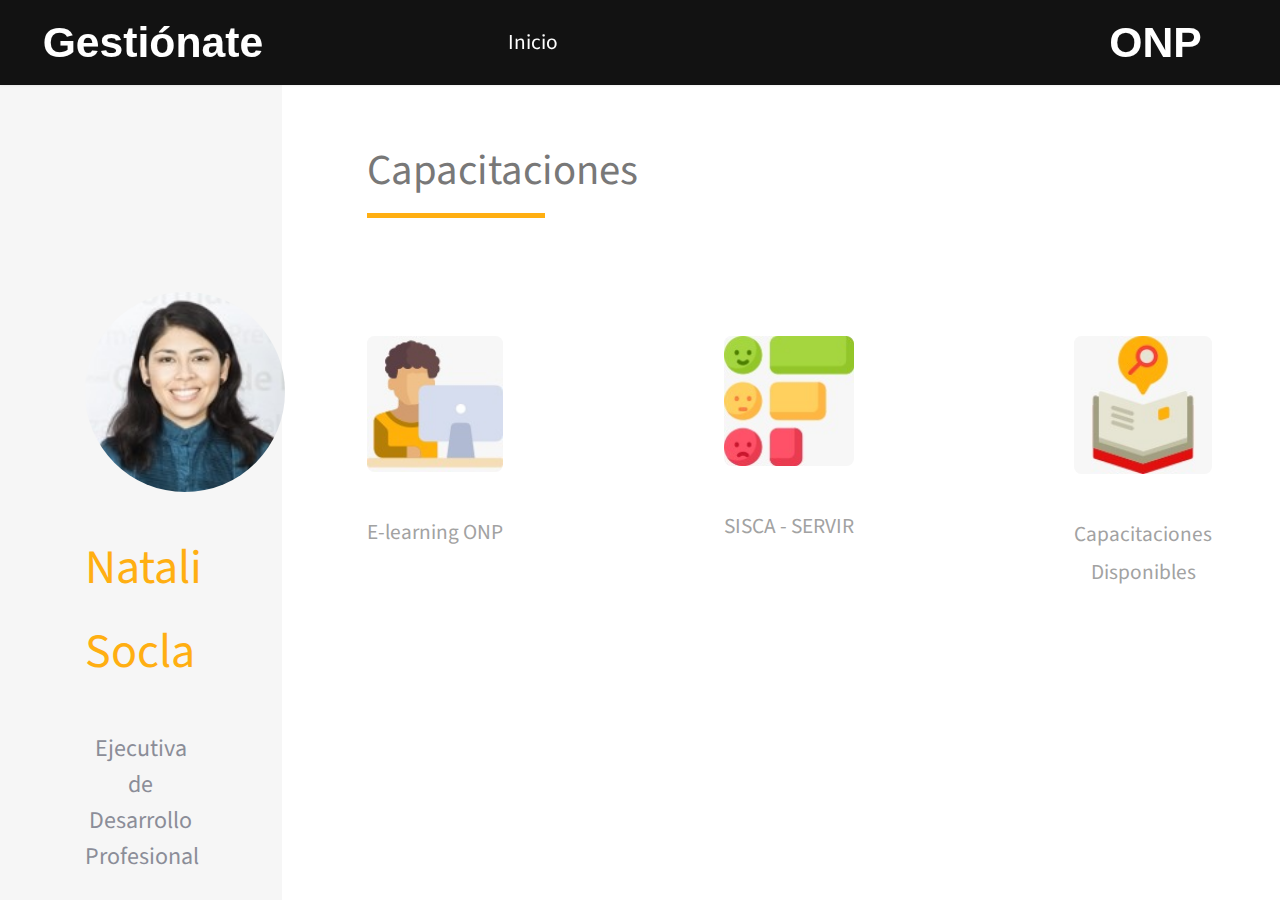
==== solicitud.html @ eaedd87f "primer sprint" ====
<!DOCTYPE HTML>
<!--
	Strata by HTML5 UP
	html5up.net | @ajlkn
	Free for personal and commercial use under the CCA 3.0 license (html5up.net/license)
-->
<html>
	<head>
		<title>MI HOME ONP</title>
		<meta charset="utf-8" />
		<meta name="viewport" content="width=device-width, initial-scale=1, user-scalable=no" />
		<link rel="stylesheet" href="assets/css/main.css" />
	</head>
	<body class="is-preload">
		<!-- Header -->
		<header id="principal">
				<h1>Gestiónate</h1>
				<nav style="left: 20em;">
					<ul>
						<ul class="actions">
							<li><a href="index.html" class="inicio">Inicio</a></li>
						</ul>
					</ul>
				</nav>
				<nav style="right: 10em; font-family: 'Lucida Sans', 'Lucida Sans Regular', 'Lucida Grande', 'Lucida Sans Unicode', Geneva, Verdana, sans-serif">
					<h1>ONP</h1>
				</nav>
		</header>
		<header id="header">
			<div class="inner">
				<h1>&nbsp;</h1>
				&nbsp;&nbsp;&nbsp;&nbsp;<a href="#" class="image avatar"><img src="images/avatar.jpeg" alt="" /></a>
				<h1><strong>Natali Socla</strong></h1>
				<br>
				<h3 style="text-align: center;">Ejecutiva de Desarrollo Profesional</h3>
			</div>
		</header>
		<!-- Main -->
		<div id="main" >
			<!-- One -->
			<h1>Capacitaciones</h1>
			<hr size=1 style="margin-right: 80%;">
			<br><br>
			<div class="row">
			<article>
				<a href="http://e-learning.onp.gob.pe/" target="_blank" class="image fit thumb"><img src="images/elearning.jpeg" alt="" /></a>
				<p style="text-align: center;">E-learning ONP</p>
			</article>
			<article style="width: 178px;">
			</article>
			<article>
				<a href="images/fulls/02.jpg" class="image fit thumb"><img src="images/servir.jpeg" alt="" /></a>
				<p style="text-align: center;">SISCA - SERVIR</p>
			</article>
			<article style="width: 178px;">
			</article>
			<article>
				<a href="images/fulls/03.jpg" class="image fit thumb"><img src="images/capas.jpeg" alt="" /></a>
				<p style="text-align: center;">Capacitaciones<br>Disponibles</p>
			</article>
		</div>

		<!-- Footer -->
			<footer id="footer">
				<div class="inner">
					<ul>
						<li><a href="#" class="button">Preguntas Frecuentes</a></li>
					</ul>
				</div>
			</footer>

		<!-- Scripts -->
			<script src="assets/js/jquery.min.js"></script>
			<script src="assets/js/browser.min.js"></script>
			<script src="assets/js/breakpoints.min.js"></script>
			<script src="assets/js/util.js"></script>
			<script src="assets/js/main.js"></script>

	</body>
</html>
---- assets/css/main.css ----
@import url("fontawesome-all.min.css");
@import url("https://fonts.googleapis.com/css?family=Source+Sans+Pro:400,400italic");

/*
	Strata by HTML5 UP
	html5up.net | @ajlkn
	Free for personal and commercial use under the CCA 3.0 license (html5up.net/license)
*/

html, body, div, span, applet, object,
iframe, h1, h2, h3, h4, h5, h6, p, blockquote,
pre, a, abbr, acronym, address, big, cite,
code, del, dfn, em, img, ins, kbd, q, s, samp,
small, strike, strong, sub, sup, tt, var, b,
u, i, center, dl, dt, dd, ol, ul, li, fieldset,
form, label, legend, table, caption, tbody,
tfoot, thead, tr, th, td, article, aside,
canvas, details, embed, figure, figcaption,
footer, header, hgroup, menu, nav, output, ruby,
section, summary, time, mark, audio, video {
	margin: 0;
	padding: 0;
	border: 0;
	font-size: 100%;
	font: inherit;
	vertical-align: baseline;}

article, aside, details, figcaption, figure,
footer, header, hgroup, menu, nav, section {
	display: block;}

body {
	line-height: 1;
}

ol, ul {
	list-style: none;
}

blockquote, q {
	quotes: none;
}

	blockquote:before, blockquote:after, q:before, q:after {
		content: '';
		content: none;
	}

table {
	border-collapse: collapse;
	border-spacing: 0;
}

body {
	-webkit-text-size-adjust: none;
}

mark {
	background-color: transparent;
	color: inherit;
}

input::-moz-focus-inner {
	border: 0;
	padding: 0;
}

input, select, textarea {
	-moz-appearance: none;
	-webkit-appearance: none;
	-ms-appearance: none;
	appearance: none;
}

/* Basic */

	html {
		box-sizing: border-box;
	}

	*, *:before, *:after {
		box-sizing: inherit;
	}

	body {
		background: #fff;
	}

		body.is-preload *, body.is-preload *:before, body.is-preload *:after {
			-moz-animation: none !important;
			-webkit-animation: none !important;
			-ms-animation: none !important;
			animation: none !important;
			-moz-transition: none !important;
			-webkit-transition: none !important;
			-ms-transition: none !important;
			transition: none !important;
		}

	body, input, select, textarea {
		color: #a2a2a2;
		font-family: "Source Sans Pro", Helvetica, sans-serif;
		font-size: 16pt;
		font-weight: 400;
		line-height: 1.75em;
	}
/*Modificar los links*/
	a {
		-moz-transition: color 0.2s ease-in-out, border-color 0.2s ease-in-out;
		-webkit-transition: color 0.2s ease-in-out, border-color 0.2s ease-in-out;
		-ms-transition: color 0.2s ease-in-out, border-color 0.2s ease-in-out;
		transition: color 0.2s ease-in-out, border-color 0.2s ease-in-out;
		border-bottom: dotted 1px;
		color: gray;
		text-decoration: none;
	}

		a:hover {
			border-bottom-color: transparent;
			color: #49bf9d !important;
			text-decoration: none;
		}

	strong, b {
		color: #787878;
		font-weight: 400;
	}

	em, i {
		font-style: italic;
	}

	p {
		margin: 0 0 2em 0;
	}

	h1, h2, h3, h4, h5, h6 {
		color: #787878;
		font-weight: 400;
		line-height: 1em;
		margin: 0 0 1em 0;
	}

		h1 a, h2 a, h3 a, h4 a, h5 a, h6 a {
			color: inherit;
			text-decoration: none;
		}

	h1 {
		font-size: 2em;
		line-height: 0em;
	}

	h2 {
		font-size: 1.5em;
		line-height: 1.5em;
	}

	h3 {
		font-size: 1.25em;
		line-height: 1.5em;
	}

	h4 {
		font-size: 1.1em;
		line-height: 1.5em;
	}

	h5 {
		font-size: 0.9em;
		line-height: 1.5em;
	}

	h6 {
		font-size: 0.7em;
		line-height: 1.5em;
	}

	sub {
		font-size: 0.8em;
		position: relative;
		top: 0.5em;
	}

	sup {
		font-size: 0.8em;
		position: relative;
		top: -0.5em;
	}

	hr {
		border: 0;
		border-bottom: solid 5px #ffaf12;
		margin: 2em 0;
		vertical-align: 0px;
		margin-left: 0%;
	}

	blockquote {
		border-left: solid 6px #efefef;
		font-style: italic;
		margin: 0 0 2em 0;
		padding: 0.5em 0 0.5em 1.5em;
	}

	code {
		background: #f7f7f7;
		border-radius: 0.35em;
		border: solid 2px #efefef;
		font-family: "Courier New", monospace;
		font-size: 0.9em;
		margin: 0 0.25em;
		padding: 0.25em 0.65em;
	}

	pre {
		-webkit-overflow-scrolling: touch;
		font-family: "Courier New", monospace;
		font-size: 0.9em;
		margin: 0 0 2em 0;
	}

		pre code {
			display: block;
			line-height: 1.75em;
			padding: 1em 1.5em;
			overflow-x: auto;
		}

	.align-left {
		text-align: left;
	}

	.align-center {
		text-align: center;
	}

	.align-right {
		text-align: right;
	}

/* Row */

	.row {
		display: flex;
		flex-wrap: wrap;
		box-sizing: border-box;
		align-items: stretch;
	}

		.row > * {
			box-sizing: border-box;
		}

		.row.gtr-uniform > * > :last-child {
			margin-bottom: 0;
		}

		.row.aln-left {
			justify-content: flex-start;
		}

		.row.aln-center {
			justify-content: center;
		}

		.row.aln-right {
			justify-content: flex-end;
		}

		.row.aln-top {
			align-items: flex-start;
		}

		.row.aln-middle {
			align-items: center;
		}

		.row.aln-bottom {
			align-items: flex-end;
		}

		.row > .imp {
			order: -1;
		}
/*
		.row > .col-1 {
			width: 8.33333%;
		}

		.row > .off-1 {
			margin-left: 8.33333%;
		}

		.row > .col-2 {
			width: 16.66667%;
		}

		.row > .off-2 {
			margin-left: 16.66667%;
		}

		.row > .col-3 {
			width: 25%;
		}

		.row > .off-3 {
			margin-left: 25%;
		}
*/
.row > .col-1 {
	width: 25%;
}

.row > .off-1 {
	margin-left: 25%;
}
.row > .col-2 {
	width: 50%;
}

.row > .off-2 {
	margin-left: 50%;
}
.row > .col-3 {
	width: 75%;
}

.row > .off-3 {
	margin-left: 75%;
}
.row > .col-4 {
	width: 100%;
}

.row > .off-4 {
	margin-left: 100%;
}
.row > .col-5 {
	width: 125%;
}

.row > .off-5 {
	margin-left: 125%;
}
/*
		.row > .col-4 {
			width: 33.33333%;
		}

		.row > .off-4 {
			margin-left: 33.33333%;
		}

		.row > .col-5 {
			width: 41.66667%;
		}

		.row > .off-5 {
			margin-left: 41.66667%;
		}
/*
		.row > .col-6 {
			width: 50%;
		}

		.row > .off-6 {
			margin-left: 50%;
		}

		.row > .col-7 {
			width: 58.33333%;
		}

		.row > .off-7 {
			margin-left: 58.33333%;
		}

		.row > .col-8 {
			width: 66.66667%;
		}

		.row > .off-8 {
			margin-left: 66.66667%;
		}

		.row > .col-9 {
			width: 75%;
		}

		.row > .off-9 {
			margin-left: 75%;
		}

		.row > .col-10 {
			width: 83.33333%;
		}

		.row > .off-10 {
			margin-left: 83.33333%;
		}

		.row > .col-11 {
			width: 91.66667%;
		}

		.row > .off-11 {
			margin-left: 91.66667%;
		}

		.row > .col-12 {
			width: 100%;
		}

		.row > .off-12 {
			margin-left: 100%;
		}*/

		.row.gtr-0 {
			margin-top: 0;
			margin-left: 0em;
		}

			.row.gtr-0 > * {
				padding: 0 0 0 0em;
			}

			.row.gtr-0.gtr-uniform {
				margin-top: 0em;
			}

				.row.gtr-0.gtr-uniform > * {
					padding-top: 0em;
				}

		.row.gtr-25 {
			margin-top: 0;
			margin-left: -0.625em;
		}

			.row.gtr-25 > * {
				padding: 0 0 0 0.625em;
			}

			.row.gtr-25.gtr-uniform {
				margin-top: -0.625em;
			}

				.row.gtr-25.gtr-uniform > * {
					padding-top: 0.625em;
				}

		.row.gtr-50 {
			margin-top: 0;
			margin-left: -1.25em;
		}

			.row.gtr-50 > * {
				padding: 0 0 0 1.25em;
			}

			.row.gtr-50.gtr-uniform {
				margin-top: -1.25em;
			}

				.row.gtr-50.gtr-uniform > * {
					padding-top: 1.25em;
				}

		.row {
			margin-top: 0;
			margin-left: -2.5em;
		}

			.row > * {
				padding: 0 0 0 2.5em;
			}

			.row.gtr-uniform {
				margin-top: -2.5em;
			}

				.row.gtr-uniform > * {
					padding-top: 2.5em;
				}

		.row.gtr-150 {
			margin-top: 0;
			margin-left: -3.75em;
		}

			.row.gtr-150 > * {
				padding: 0 0 0 3.75em;
			}

			.row.gtr-150.gtr-uniform {
				margin-top: -3.75em;
			}

				.row.gtr-150.gtr-uniform > * {
					padding-top: 3.75em;
				}

		.row.gtr-200 {
			margin-top: 0;
			margin-left: -5em;
		}

			.row.gtr-200 > * {
				padding: 0 0 0 5em;
			}

			.row.gtr-200.gtr-uniform {
				margin-top: -5em;
			}

				.row.gtr-200.gtr-uniform > * {
					padding-top: 5em;
				}

		@media screen and (max-width: 1800px) {

			.row {
				display: flex;
				flex-wrap: wrap;
				box-sizing: border-box;
				align-items: stretch;
			}

				.row > * {
					box-sizing: border-box;
				}

				.row.gtr-uniform > * > :last-child {
					margin-bottom: 0;
				}

				.row.aln-left {
					justify-content: flex-start;
				}

				.row.aln-center {
					justify-content: center;
				}

				.row.aln-right {
					justify-content: flex-end;
				}

				.row.aln-top {
					align-items: flex-start;
				}

				.row.aln-middle {
					align-items: center;
				}

				.row.aln-bottom {
					align-items: flex-end;
				}

				.row > .imp-xlarge {
					order: -1;
				}

				.row > .col-1-xlarge {
					width: 8.33333%;
				}

				.row > .off-1-xlarge {
					margin-left: 8.33333%;
				}

				.row > .col-2-xlarge {
					width: 16.66667%;
				}

				.row > .off-2-xlarge {
					margin-left: 16.66667%;
				}

				.row > .col-3-xlarge {
					width: 25%;
				}

				.row > .off-3-xlarge {
					margin-left: 25%;
				}

				.row > .col-4-xlarge {
					width: 33.33333%;
				}

				.row > .off-4-xlarge {
					margin-left: 33.33333%;
				}

				.row > .col-5-xlarge {
					width: 41.66667%;
				}

				.row > .off-5-xlarge {
					margin-left: 41.66667%;
				}

				.row > .col-6-xlarge {
					width: 50%;
				}

				.row > .off-6-xlarge {
					margin-left: 50%;
				}

				.row > .col-7-xlarge {
					width: 58.33333%;
				}

				.row > .off-7-xlarge {
					margin-left: 58.33333%;
				}

				.row > .col-8-xlarge {
					width: 66.66667%;
				}

				.row > .off-8-xlarge {
					margin-left: 66.66667%;
				}

				.row > .col-9-xlarge {
					width: 75%;
				}

				.row > .off-9-xlarge {
					margin-left: 75%;
				}

				.row > .col-10-xlarge {
					width: 83.33333%;
				}

				.row > .off-10-xlarge {
					margin-left: 83.33333%;
				}

				.row > .col-11-xlarge {
					width: 91.66667%;
				}

				.row > .off-11-xlarge {
					margin-left: 91.66667%;
				}

				.row > .col-12-xlarge {
					width: 100%;
				}

				.row > .off-12-xlarge {
					margin-left: 100%;
				}

				.row.gtr-0 {
					margin-top: 0;
					margin-left: 0em;
				}

					.row.gtr-0 > * {
						padding: 0 0 0 0em;
					}

					.row.gtr-0.gtr-uniform {
						margin-top: 0em;
					}

						.row.gtr-0.gtr-uniform > * {
							padding-top: 0em;
						}

				.row.gtr-25 {
					margin-top: 0;
					margin-left: -0.625em;
				}

					.row.gtr-25 > * {
						padding: 0 0 0 0.625em;
					}

					.row.gtr-25.gtr-uniform {
						margin-top: -0.625em;
					}

						.row.gtr-25.gtr-uniform > * {
							padding-top: 0.625em;
						}

				.row.gtr-50 {
					margin-top: 0;
					margin-left: -1.25em;
				}

					.row.gtr-50 > * {
						padding: 0 0 0 1.25em;
					}

					.row.gtr-50.gtr-uniform {
						margin-top: -1.25em;
					}

						.row.gtr-50.gtr-uniform > * {
							padding-top: 1.25em;
						}

				.row {
					margin-top: 0;
					margin-left: -2.5em;
				}

					.row > * {
						padding: 0 0 0 2.5em;
					}

					.row.gtr-uniform {
						margin-top: -2.5em;
					}

						.row.gtr-uniform > * {
							padding-top: 2.5em;
						}

				.row.gtr-150 {
					margin-top: 0;
					margin-left: -3.75em;
				}

					.row.gtr-150 > * {
						padding: 0 0 0 3.75em;
					}

					.row.gtr-150.gtr-uniform {
						margin-top: -3.75em;
					}

						.row.gtr-150.gtr-uniform > * {
							padding-top: 3.75em;
						}

				.row.gtr-200 {
					margin-top: 0;
					margin-left: -5em;
				}

					.row.gtr-200 > * {
						padding: 0 0 0 5em;
					}

					.row.gtr-200.gtr-uniform {
						margin-top: -5em;
					}

						.row.gtr-200.gtr-uniform > * {
							padding-top: 5em;
						}

		}

		@media screen and (max-width: 1280px) {

			.row {
				display: flex;
				flex-wrap: wrap;
				box-sizing: border-box;
				align-items: stretch;
			}

				.row > * {
					box-sizing: border-box;
				}

				.row.gtr-uniform > * > :last-child {
					margin-bottom: 0;
				}

				.row.aln-left {
					justify-content: flex-start;
				}

				.row.aln-center {
					justify-content: center;
				}

				.row.aln-right {
					justify-content: flex-end;
				}

				.row.aln-top {
					align-items: flex-start;
				}

				.row.aln-middle {
					align-items: center;
				}

				.row.aln-bottom {
					align-items: flex-end;
				}

				.row > .imp-large {
					order: -1;
				}

				.row > .col-1-large {
					width: 8.33333%;
				}

				.row > .off-1-large {
					margin-left: 8.33333%;
				}

				.row > .col-2-large {
					width: 16.66667%;
				}

				.row > .off-2-large {
					margin-left: 16.66667%;
				}

				.row > .col-3-large {
					width: 25%;
				}

				.row > .off-3-large {
					margin-left: 25%;
				}

				.row > .col-4-large {
					width: 33.33333%;
				}

				.row > .off-4-large {
					margin-left: 33.33333%;
				}

				.row > .col-5-large {
					width: 41.66667%;
				}

				.row > .off-5-large {
					margin-left: 41.66667%;
				}

				.row > .col-6-large {
					width: 50%;
				}

				.row > .off-6-large {
					margin-left: 50%;
				}

				.row > .col-7-large {
					width: 58.33333%;
				}

				.row > .off-7-large {
					margin-left: 58.33333%;
				}

				.row > .col-8-large {
					width: 66.66667%;
				}

				.row > .off-8-large {
					margin-left: 66.66667%;
				}

				.row > .col-9-large {
					width: 75%;
				}

				.row > .off-9-large {
					margin-left: 75%;
				}

				.row > .col-10-large {
					width: 83.33333%;
				}

				.row > .off-10-large {
					margin-left: 83.33333%;
				}

				.row > .col-11-large {
					width: 91.66667%;
				}

				.row > .off-11-large {
					margin-left: 91.66667%;
				}

				.row > .col-12-large {
					width: 100%;
				}

				.row > .off-12-large {
					margin-left: 100%;
				}

				.row.gtr-0 {
					margin-top: 0;
					margin-left: 0em;
				}

					.row.gtr-0 > * {
						padding: 0 0 0 0em;
					}

					.row.gtr-0.gtr-uniform {
						margin-top: 0em;
					}

						.row.gtr-0.gtr-uniform > * {
							padding-top: 0em;
						}

				.row.gtr-25 {
					margin-top: 0;
					margin-left: -0.5em;
				}

					.row.gtr-25 > * {
						padding: 0 0 0 0.5em;
					}

					.row.gtr-25.gtr-uniform {
						margin-top: -0.5em;
					}

						.row.gtr-25.gtr-uniform > * {
							padding-top: 0.5em;
						}

				.row.gtr-50 {
					margin-top: 0;
					margin-left: -1em;
				}

					.row.gtr-50 > * {
						padding: 0 0 0 1em;
					}

					.row.gtr-50.gtr-uniform {
						margin-top: -1em;
					}

						.row.gtr-50.gtr-uniform > * {
							padding-top: 1em;
						}

				.row {
					margin-top: 0;
					margin-left: -2em;
				}

					.row > * {
						padding: 0 0 0 2em;
					}

					.row.gtr-uniform {
						margin-top: -2em;
					}

						.row.gtr-uniform > * {
							padding-top: 2em;
						}

				.row.gtr-150 {
					margin-top: 0;
					margin-left: -3em;
				}

					.row.gtr-150 > * {
						padding: 0 0 0 3em;
					}

					.row.gtr-150.gtr-uniform {
						margin-top: -3em;
					}

						.row.gtr-150.gtr-uniform > * {
							padding-top: 3em;
						}

				.row.gtr-200 {
					margin-top: 0;
					margin-left: -4em;
				}

					.row.gtr-200 > * {
						padding: 0 0 0 4em;
					}

					.row.gtr-200.gtr-uniform {
						margin-top: -4em;
					}

						.row.gtr-200.gtr-uniform > * {
							padding-top: 4em;
						}

		}

		@media screen and (max-width: 980px) {

			.row {
				display: flex;
				flex-wrap: wrap;
				box-sizing: border-box;
				align-items: stretch;
			}

				.row > * {
					box-sizing: border-box;
				}

				.row.gtr-uniform > * > :last-child {
					margin-bottom: 0;
				}

				.row.aln-left {
					justify-content: flex-start;
				}

				.row.aln-center {
					justify-content: center;
				}

				.row.aln-right {
					justify-content: flex-end;
				}

				.row.aln-top {
					align-items: flex-start;
				}

				.row.aln-middle {
					align-items: center;
				}

				.row.aln-bottom {
					align-items: flex-end;
				}

				.row > .imp-medium {
					order: -1;
				}

				.row > .col-1-medium {
					width: 8.33333%;
				}

				.row > .off-1-medium {
					margin-left: 8.33333%;
				}

				.row > .col-2-medium {
					width: 16.66667%;
				}

				.row > .off-2-medium {
					margin-left: 16.66667%;
				}

				.row > .col-3-medium {
					width: 25%;
				}

				.row > .off-3-medium {
					margin-left: 25%;
				}

				.row > .col-4-medium {
					width: 33.33333%;
				}

				.row > .off-4-medium {
					margin-left: 33.33333%;
				}

				.row > .col-5-medium {
					width: 41.66667%;
				}

				.row > .off-5-medium {
					margin-left: 41.66667%;
				}

				.row > .col-6-medium {
					width: 50%;
				}

				.row > .off-6-medium {
					margin-left: 50%;
				}

				.row > .col-7-medium {
					width: 58.33333%;
				}

				.row > .off-7-medium {
					margin-left: 58.33333%;
				}

				.row > .col-8-medium {
					width: 66.66667%;
				}

				.row > .off-8-medium {
					margin-left: 66.66667%;
				}

				.row > .col-9-medium {
					width: 75%;
				}

				.row > .off-9-medium {
					margin-left: 75%;
				}

				.row > .col-10-medium {
					width: 83.33333%;
				}

				.row > .off-10-medium {
					margin-left: 83.33333%;
				}

				.row > .col-11-medium {
					width: 91.66667%;
				}

				.row > .off-11-medium {
					margin-left: 91.66667%;
				}

				.row > .col-12-medium {
					width: 100%;
				}

				.row > .off-12-medium {
					margin-left: 100%;
				}

				.row.gtr-0 {
					margin-top: 0;
					margin-left: 0em;
				}

					.row.gtr-0 > * {
						padding: 0 0 0 0em;
					}

					.row.gtr-0.gtr-uniform {
						margin-top: 0em;
					}

						.row.gtr-0.gtr-uniform > * {
							padding-top: 0em;
						}

				.row.gtr-25 {
					margin-top: 0;
					margin-left: -0.5em;
				}

					.row.gtr-25 > * {
						padding: 0 0 0 0.5em;
					}

					.row.gtr-25.gtr-uniform {
						margin-top: -0.5em;
					}

						.row.gtr-25.gtr-uniform > * {
							padding-top: 0.5em;
						}

				.row.gtr-50 {
					margin-top: 0;
					margin-left: -1em;
				}

					.row.gtr-50 > * {
						padding: 0 0 0 1em;
					}

					.row.gtr-50.gtr-uniform {
						margin-top: -1em;
					}

						.row.gtr-50.gtr-uniform > * {
							padding-top: 1em;
						}

				.row {
					margin-top: 0;
					margin-left: -2em;
				}

					.row > * {
						padding: 0 0 0 2em;
					}

					.row.gtr-uniform {
						margin-top: -2em;
					}

						.row.gtr-uniform > * {
							padding-top: 2em;
						}

				.row.gtr-150 {
					margin-top: 0;
					margin-left: -3em;
				}

					.row.gtr-150 > * {
						padding: 0 0 0 3em;
					}

					.row.gtr-150.gtr-uniform {
						margin-top: -3em;
					}

						.row.gtr-150.gtr-uniform > * {
							padding-top: 3em;
						}

				.row.gtr-200 {
					margin-top: 0;
					margin-left: -4em;
				}

					.row.gtr-200 > * {
						padding: 0 0 0 4em;
					}

					.row.gtr-200.gtr-uniform {
						margin-top: -4em;
					}

						.row.gtr-200.gtr-uniform > * {
							padding-top: 4em;
						}

		}

		@media screen and (max-width: 736px) {

			.row {
				display: flex;
				flex-wrap: wrap;
				box-sizing: border-box;
				align-items: stretch;
			}

				.row > * {
					box-sizing: border-box;
				}

				.row.gtr-uniform > * > :last-child {
					margin-bottom: 0;
				}

				.row.aln-left {
					justify-content: flex-start;
				}

				.row.aln-center {
					justify-content: center;
				}

				.row.aln-right {
					justify-content: flex-end;
				}

				.row.aln-top {
					align-items: flex-start;
				}

				.row.aln-middle {
					align-items: center;
				}

				.row.aln-bottom {
					align-items: flex-end;
				}

				.row > .imp-small {
					order: -1;
				}

				.row > .col-1-small {
					width: 8.33333%;
				}

				.row > .off-1-small {
					margin-left: 8.33333%;
				}

				.row > .col-2-small {
					width: 16.66667%;
				}

				.row > .off-2-small {
					margin-left: 16.66667%;
				}

				.row > .col-3-small {
					width: 25%;
				}

				.row > .off-3-small {
					margin-left: 25%;
				}

				.row > .col-4-small {
					width: 33.33333%;
				}

				.row > .off-4-small {
					margin-left: 33.33333%;
				}

				.row > .col-5-small {
					width: 41.66667%;
				}

				.row > .off-5-small {
					margin-left: 41.66667%;
				}

				.row > .col-6-small {
					width: 50%;
				}

				.row > .off-6-small {
					margin-left: 50%;
				}

				.row > .col-7-small {
					width: 58.33333%;
				}

				.row > .off-7-small {
					margin-left: 58.33333%;
				}

				.row > .col-8-small {
					width: 66.66667%;
				}

				.row > .off-8-small {
					margin-left: 66.66667%;
				}

				.row > .col-9-small {
					width: 75%;
				}

				.row > .off-9-small {
					margin-left: 75%;
				}

				.row > .col-10-small {
					width: 83.33333%;
				}

				.row > .off-10-small {
					margin-left: 83.33333%;
				}

				.row > .col-11-small {
					width: 91.66667%;
				}

				.row > .off-11-small {
					margin-left: 91.66667%;
				}

				.row > .col-12-small {
					width: 100%;
				}

				.row > .off-12-small {
					margin-left: 100%;
				}

				.row.gtr-0 {
					margin-top: 0;
					margin-left: 0em;
				}

					.row.gtr-0 > * {
						padding: 0 0 0 0em;
					}

					.row.gtr-0.gtr-uniform {
						margin-top: 0em;
					}

						.row.gtr-0.gtr-uniform > * {
							padding-top: 0em;
						}

				.row.gtr-25 {
					margin-top: 0;
					margin-left: -0.375em;
				}

					.row.gtr-25 > * {
						padding: 0 0 0 0.375em;
					}

					.row.gtr-25.gtr-uniform {
						margin-top: -0.375em;
					}

						.row.gtr-25.gtr-uniform > * {
							padding-top: 0.375em;
						}

				.row.gtr-50 {
					margin-top: 0;
					margin-left: -0.75em;
				}

					.row.gtr-50 > * {
						padding: 0 0 0 0.75em;
					}

					.row.gtr-50.gtr-uniform {
						margin-top: -0.75em;
					}

						.row.gtr-50.gtr-uniform > * {
							padding-top: 0.75em;
						}

				.row {
					margin-top: 0;
					margin-left: -1.5em;
				}

					.row > * {
						padding: 0 0 0 1.5em;
					}

					.row.gtr-uniform {
						margin-top: -1.5em;
					}

						.row.gtr-uniform > * {
							padding-top: 1.5em;
						}

				.row.gtr-150 {
					margin-top: 0;
					margin-left: -2.25em;
				}

					.row.gtr-150 > * {
						padding: 0 0 0 2.25em;
					}

					.row.gtr-150.gtr-uniform {
						margin-top: -2.25em;
					}

						.row.gtr-150.gtr-uniform > * {
							padding-top: 2.25em;
						}

				.row.gtr-200 {
					margin-top: 0;
					margin-left: -3em;
				}

					.row.gtr-200 > * {
						padding: 0 0 0 3em;
					}

					.row.gtr-200.gtr-uniform {
						margin-top: -3em;
					}

						.row.gtr-200.gtr-uniform > * {
							padding-top: 3em;
						}

		}

		@media screen and (max-width: 480px) {

			.row {
				display: flex;
				flex-wrap: wrap;
				box-sizing: border-box;
				align-items: stretch;
			}

				.row > * {
					box-sizing: border-box;
				}

				.row.gtr-uniform > * > :last-child {
					margin-bottom: 0;
				}

				.row.aln-left {
					justify-content: flex-start;
				}

				.row.aln-center {
					justify-content: center;
				}

				.row.aln-right {
					justify-content: flex-end;
				}

				.row.aln-top {
					align-items: flex-start;
				}

				.row.aln-middle {
					align-items: center;
				}

				.row.aln-bottom {
					align-items: flex-end;
				}

				.row > .imp-xsmall {
					order: -1;
				}

				.row > .col-1-xsmall {
					width: 8.33333%;
				}

				.row > .off-1-xsmall {
					margin-left: 8.33333%;
				}

				.row > .col-2-xsmall {
					width: 16.66667%;
				}

				.row > .off-2-xsmall {
					margin-left: 16.66667%;
				}

				.row > .col-3-xsmall {
					width: 25%;
				}

				.row > .off-3-xsmall {
					margin-left: 25%;
				}

				.row > .col-4-xsmall {
					width: 33.33333%;
				}

				.row > .off-4-xsmall {
					margin-left: 33.33333%;
				}

				.row > .col-5-xsmall {
					width: 41.66667%;
				}

				.row > .off-5-xsmall {
					margin-left: 41.66667%;
				}

				.row > .col-6-xsmall {
					width: 50%;
				}

				.row > .off-6-xsmall {
					margin-left: 50%;
				}

				.row > .col-7-xsmall {
					width: 58.33333%;
				}

				.row > .off-7-xsmall {
					margin-left: 58.33333%;
				}

				.row > .col-8-xsmall {
					width: 66.66667%;
				}

				.row > .off-8-xsmall {
					margin-left: 66.66667%;
				}

				.row > .col-9-xsmall {
					width: 75%;
				}

				.row > .off-9-xsmall {
					margin-left: 75%;
				}

				.row > .col-10-xsmall {
					width: 83.33333%;
				}

				.row > .off-10-xsmall {
					margin-left: 83.33333%;
				}

				.row > .col-11-xsmall {
					width: 91.66667%;
				}

				.row > .off-11-xsmall {
					margin-left: 91.66667%;
				}

				.row > .col-12-xsmall {
					width: 100%;
				}

				.row > .off-12-xsmall {
					margin-left: 100%;
				}

				.row.gtr-0 {
					margin-top: 0;
					margin-left: 0em;
				}

					.row.gtr-0 > * {
						padding: 0 0 0 0em;
					}

					.row.gtr-0.gtr-uniform {
						margin-top: 0em;
					}

						.row.gtr-0.gtr-uniform > * {
							padding-top: 0em;
						}

				.row.gtr-25 {
					margin-top: 0;
					margin-left: -0.375em;
				}

					.row.gtr-25 > * {
						padding: 0 0 0 0.375em;
					}

					.row.gtr-25.gtr-uniform {
						margin-top: -0.375em;
					}

						.row.gtr-25.gtr-uniform > * {
							padding-top: 0.375em;
						}

				.row.gtr-50 {
					margin-top: 0;
					margin-left: -0.75em;
				}

					.row.gtr-50 > * {
						padding: 0 0 0 0.75em;
					}

					.row.gtr-50.gtr-uniform {
						margin-top: -0.75em;
					}

						.row.gtr-50.gtr-uniform > * {
							padding-top: 0.75em;
						}

				.row {
					margin-top: 0;
					margin-left: -1.5em;
				}

					.row > * {
						padding: 0 0 0 1.5em;
					}

					.row.gtr-uniform {
						margin-top: -1.5em;
					}

						.row.gtr-uniform > * {
							padding-top: 1.5em;
						}

				.row.gtr-150 {
					margin-top: 0;
					margin-left: -2.25em;
				}

					.row.gtr-150 > * {
						padding: 0 0 0 2.25em;
					}

					.row.gtr-150.gtr-uniform {
						margin-top: -2.25em;
					}

						.row.gtr-150.gtr-uniform > * {
							padding-top: 2.25em;
						}

				.row.gtr-200 {
					margin-top: 0;
					margin-left: -3em;
				}

					.row.gtr-200 > * {
						padding: 0 0 0 3em;
					}

					.row.gtr-200.gtr-uniform {
						margin-top: -3em;
					}

						.row.gtr-200.gtr-uniform > * {
							padding-top: 3em;
						}

		}

/* Si se usa*/
/* Image */

	/*Los cuadrados*/
	.image {
		border-radius: 0.35em;
		border: 0;
		display: inline-block;
		position: relative;
		text-align: center;
	}

	.image:before {
		-moz-transition: opacity 0.2s ease-in-out;
		-webkit-transition: opacity 0.2s ease-in-out;
		-ms-transition: opacity 0.2s ease-in-out;
		transition: opacity 0.2s ease-in-out;
		border-radius: 0.35em;
		content: '';
		display: block;
		height: 100%;
		left: 0;
		opacity: 0.5;
		position: absolute;
		top: 0;
		width: 100%;
	}

	.image.fit {
		display: block;
		margin: 0 0 2em 0;
		width: 100%;
	}

	.image.fit img {
		width: 100%;
	}

	.image.thumb:hover:before {
		background: url("images/overlay.png"), url("images/overlay.png");
		opacity: 1.0;
	}

	.image img {
		border-radius: 0.35em;
		display: block;
	}

	/*Hace la foto redonda*/
	.image.avatar {
		border-radius: 100%;
	}

	.image.avatar:before {
		display: none;
	}
	
	/*Pone el tamaño de la imagen*/
	.image.avatar img {
		border-radius: 100%;
		width: 150%;
	}

/* Actions */

	ul.actions {
		display: -moz-flex;
		display: -webkit-flex;
		display: -ms-flex;
		display: flex;
		cursor: default;
		list-style: none;
		margin-left: -1em;
		padding-left: 0;
	}

		ul.actions li {
			padding: 0 0 0 1em;
			vertical-align: middle;
		}

		ul.actions.special {
			-moz-justify-content: center;
			-webkit-justify-content: center;
			-ms-justify-content: center;
			justify-content: center;
			width: 100%;
			margin-left: 0;
		}

			ul.actions.special li:first-child {
				padding-left: 0;
			}

		ul.actions.stacked {
			-moz-flex-direction: column;
			-webkit-flex-direction: column;
			-ms-flex-direction: column;
			flex-direction: column;
			margin-left: 0;
		}

			ul.actions.stacked li {
				padding: 1.3em 0 0 0;
			}

				ul.actions.stacked li:first-child {
					padding-top: 0;
				}

		ul.actions.fit {
			width: calc(100% + 1em);
		}

			ul.actions.fit li {
				-moz-flex-grow: 1;
				-webkit-flex-grow: 1;
				-ms-flex-grow: 1;
				flex-grow: 1;
				-moz-flex-shrink: 1;
				-webkit-flex-shrink: 1;
				-ms-flex-shrink: 1;
				flex-shrink: 1;
				width: 100%;
			}

				ul.actions.fit li > * {
					width: 100%;
				}

			ul.actions.fit.stacked {
				width: 100%;
			}

		@media screen and (max-width: 480px) {

			ul.actions:not(.fixed) {
				-moz-flex-direction: column;
				-webkit-flex-direction: column;
				-ms-flex-direction: column;
				flex-direction: column;
				margin-left: 0;
				width: 100% !important;
			}

				ul.actions:not(.fixed) li {
					-moz-flex-grow: 1;
					-webkit-flex-grow: 1;
					-ms-flex-grow: 1;
					flex-grow: 1;
					-moz-flex-shrink: 1;
					-webkit-flex-shrink: 1;
					-ms-flex-shrink: 1;
					flex-shrink: 1;
					padding: 1em 0 0 0;
					text-align: center;
					width: 100%;
				}

					ul.actions:not(.fixed) li > * {
						width: 100%;
					}

					ul.actions:not(.fixed) li:first-child {
						padding-top: 0;
					}

					ul.actions:not(.fixed) li input[type="submit"],
					ul.actions:not(.fixed) li input[type="reset"],
					ul.actions:not(.fixed) li input[type="button"],
					ul.actions:not(.fixed) li button,
					ul.actions:not(.fixed) li .button {
						width: 100%;
					}

						ul.actions:not(.fixed) li input[type="submit"].icon:before,
						ul.actions:not(.fixed) li input[type="reset"].icon:before,
						ul.actions:not(.fixed) li input[type="button"].icon:before,
						ul.actions:not(.fixed) li button.icon:before,
						ul.actions:not(.fixed) li .button.icon:before {
							margin-left: -0.5em;
						}

		}

/* Button */

	input[type="submit"],
	input[type="reset"],
	input[type="button"],
	.button {
		-moz-appearance: none;
		-webkit-appearance: none;
		-ms-appearance: none;
		appearance: none;
		-moz-transition: background-color 0.2s ease-in-out, color 0.2s ease-in-out, border-color 0.2s ease-in-out;
		-webkit-transition: background-color 0.2s ease-in-out, color 0.2s ease-in-out, border-color 0.2s ease-in-out;
		-ms-transition: background-color 0.2s ease-in-out, color 0.2s ease-in-out, border-color 0.2s ease-in-out;
		transition: background-color 0.2s ease-in-out, color 0.2s ease-in-out, border-color 0.2s ease-in-out;
		background-color: #ffaf12;
		border-radius: 0.35em;
		border: solid 3px #efefef;
		color: #ffffff !important;
		cursor: pointer;
		display: inline-block;
		font-weight: 400;
		height: 62px;
		line-height: 2.75em;
		min-width: 10em;
		width: 240px;
		padding: 0 1em;
		text-decoration: none;
		white-space: nowrap;
	}

		input[type="submit"]:hover,
		input[type="reset"]:hover,
		input[type="button"]:hover,
		.button:hover {
			border-color: #8b8d98;
			color: #8b8d98 !important;
		}

		input[type="submit"]:active,
		input[type="reset"]:active,
		input[type="button"]:active,
		.button:active {
			background-color:dimgrey;
			border-color: #8b8d98;
			color: #ffffff !important;
		}

		input[type="submit"].icon,
		input[type="reset"].icon,
		input[type="button"].icon,
		.button.icon {
			padding-left: 1.35em;
		}

			input[type="submit"].icon:before,
			input[type="reset"].icon:before,
			input[type="button"].icon:before,
			.button.icon:before {
				margin-right: 0.5em;
			}

		input[type="submit"].fit,
		input[type="reset"].fit,
		input[type="button"].fit,
		.button.fit {
			min-width: 0;
			width: 100%;
		}

		input[type="submit"].small,
		input[type="reset"].small,
		input[type="button"].small,
		.button.small {
			font-size: 0.8em;
		}

		input[type="submit"].large,
		input[type="reset"].large,
		input[type="button"].large,
		.button.large {
			font-size: 1.35em;
		}

		input[type="submit"].primary,
		input[type="reset"].primary,
		input[type="button"].primary,
		.button.primary {
			background-color: #8b8d98;
			border-color: #8b8d98;
			color: #ffffff !important;
		}

			input[type="submit"].primary:hover,
			input[type="reset"].primary:hover,
			input[type="button"].primary:hover,
			.button.primary:hover {
				background-color: #8b8d98;
				border-color: #8b8d98;
			}

			input[type="submit"].primary:active,
			input[type="reset"].primary:active,
			input[type="button"].primary:active,
			.button.primary:active {
				background-color: #8b8d98;
				border-color: #8b8d98;
			}

		input[type="submit"].disabled, input[type="submit"]:disabled,
		input[type="reset"].disabled,
		input[type="reset"]:disabled,
		input[type="button"].disabled,
		input[type="button"]:disabled,
		.button.disabled,
		.button:disabled {
			background-color: #e7e7e7 !important;
			border-color: #e7e7e7 !important;
			color: #b2b2b2 !important;
			cursor: default;
		}

/* Header */

	#header {
		display: -moz-flex;
		display: -webkit-flex;
		display: -ms-flex;
		display: flex;
		-moz-flex-direction: column;
		-webkit-flex-direction: column;
		-ms-flex-direction: column;
		flex-direction: column;
		-moz-align-items: -moz-flex-end;
		-webkit-align-items: -webkit-flex-end;
		-ms-align-items: -ms-flex-end;
		align-items: flex-end;
		-moz-justify-content: space-between;
		-webkit-justify-content: space-between;
		-ms-justify-content: space-between;
		justify-content: space-between;
		background-color: #f6f6f6;
		background-attachment: scroll,								scroll;
		background-position: top left,							top left;
		background-repeat: repeat,								no-repeat;
		background-size: auto,								150%;
		color: rgba(255, 255, 255, 0.5);
		height: 100%;
		left: 0;
		padding: 8em 4em;
		position: fixed;
		text-align: left;
		top: 100;
		width: 22%;
	}

		#header > * {
			-moz-flex-shrink: 0;
			-webkit-flex-shrink: 0;
			-ms-flex-shrink: 0;
			flex-shrink: 0;
			width: 100%;
		}

		#header > .inner {
			-moz-flex-grow: 0;
			-webkit-flex-grow: 0;
			-ms-flex-grow: 0;
			flex-grow: 0;
			margin: 0 0 2em 0;
		}

		#header strong, #header b {
			color: #ffaf12;
			font-size: 48px;
		}

		#header h2{
			color: #8b8d98;
			font-size: 22px;
		}

		#header h3, #header h4, #header h5, #header h6 {
			color: #8b8d98;
			font-size: 24px;
		}

		#header h1 {
			color: #8b8d98;
			line-height: 1.75em;
			margin: 0;
			font-size: 48px;
		}

		#header .image.avatar {
			margin: 0 0 1em 0;
			width: 6.25em;
		}

/* Footer */

	#footer .copyright {
		color: rgba(255, 255, 255, 0.4);
		font-size: 0.8em;
		list-style: none;
		margin: 1em 0 0 0;
		padding: 0;
	}

	#footer .copyright li {
		border-left: solid 1px rgba(255, 255, 255, 0.25);
		display: inline-block;
		line-height: 1em;
		margin-left: 0.75em;
		padding-left: 0.75em;
	}

	#footer .copyright li:first-child {
		border-left: 0;
		margin-left: 0;
		padding-left: 0;
	}

	#footer .copyright li a {
		color: inherit;
	}

/* modificaciones*/

/* Main */ /*Modifica el div main*/
#main {
	margin-left: 22%;
	max-width: 78%;
	padding: 8em 1em 1em 4em; /* sube o baja los cuadrados*/
	width: 100%;
}

/* principal */

#principal {
    position: fixed;
    z-index: 10000;
    left: 0;
    top: 0;
    width: 100%;
    background: #121212;
    height: 4em;
    line-height: 4em;
	box-shadow: 0 0 0.15em 0 rgba(0, 0, 0, 0.1);
}

    #principal h1 {
        position: absolute;
        left: 1em;
        top: 0;
        height: 2em;
        line-height: 2em;
		cursor: default;
		font-weight: 900;
		color: #ffffff;
		font-family: Verdana, Geneva, Tahoma, sans-serif;
    }

    #principal h1 a {
        font-size: 1.25em;
    }

    #principal nav {
		position: absolute;
        top: 0;
        height: 4em;
        line-height: 4em;
	}
	
	/* Button Inicio */

	input[type="submit"],
	input[type="reset"],
	input[type="button"],
	.inicio {
		-moz-appearance: none;
		-webkit-appearance: none;
		-ms-appearance: none;
		appearance: none;
		-moz-transition: background-color 0.2s ease-in-out, color 0.2s ease-in-out, border-color 0.2s ease-in-out;
		-webkit-transition: background-color 0.2s ease-in-out, color 0.2s ease-in-out, border-color 0.2s ease-in-out;
		-ms-transition: background-color 0.2s ease-in-out, color 0.2s ease-in-out, border-color 0.2s ease-in-out;
		transition: background-color 0.2s ease-in-out, color 0.2s ease-in-out, border-color 0.2s ease-in-out;
		background-color: transparent;
		border-radius: 0.35em;
		border: 0px;
		color: #ffffff !important;
		cursor: pointer;
		display: inline-block;
		height: 3.15em;
		height: calc(2.75em + 6px);
		line-height: 2.75em;
		min-width: 10em;
		padding: 0 1.5em;
		text-align: center;
		text-decoration: none;
		white-space: nowrap;
	}

		input[type="submit"]:hover,
		input[type="reset"]:hover,
		input[type="button"]:hover,
		.inicio:hover {
			border-color: #ffaf12;
			color: #ffaf12 !important;
		}

		input[type="submit"]:active,
		input[type="reset"]:active,
		input[type="button"]:active,
		.inicio:active {
			background-color: rgba(73, 191, 157, 0.1);
			border-color: #ffaf12;
			color: #ffaf12 !important;
		}

		input[type="submit"].icon,
		input[type="reset"].icon,
		input[type="button"].icon,
		.inicio.icon {
			padding-left: 1.35em;
		}

			input[type="submit"].icon:before,
			input[type="reset"].icon:before,
			input[type="button"].icon:before,
			.inicio.icon:before {
				margin-right: 0.5em;
			}

		input[type="submit"].fit,
		input[type="reset"].fit,
		input[type="button"].fit,
		.inicio.fit {
			min-width: 0;
			width: 100%;
		}

		input[type="submit"].primary,
		input[type="reset"].primary,
		input[type="button"].primary,
		.inicio.primary {
			background-color: #ffaf12;
			border-color: #ffaf12;
			color: #ffffff !important;
		}

		input[type="submit"].disabled, input[type="submit"]:disabled,
		input[type="reset"].disabled,
		input[type="reset"]:disabled,
		input[type="button"].disabled,
		input[type="button"]:disabled,
		.button.disabled,
		.button:disabled {
			background-color: #e7e7e7 !important;
			border-color: #e7e7e7 !important;
			color: #b2b2b2 !important;
			cursor: default;
		}
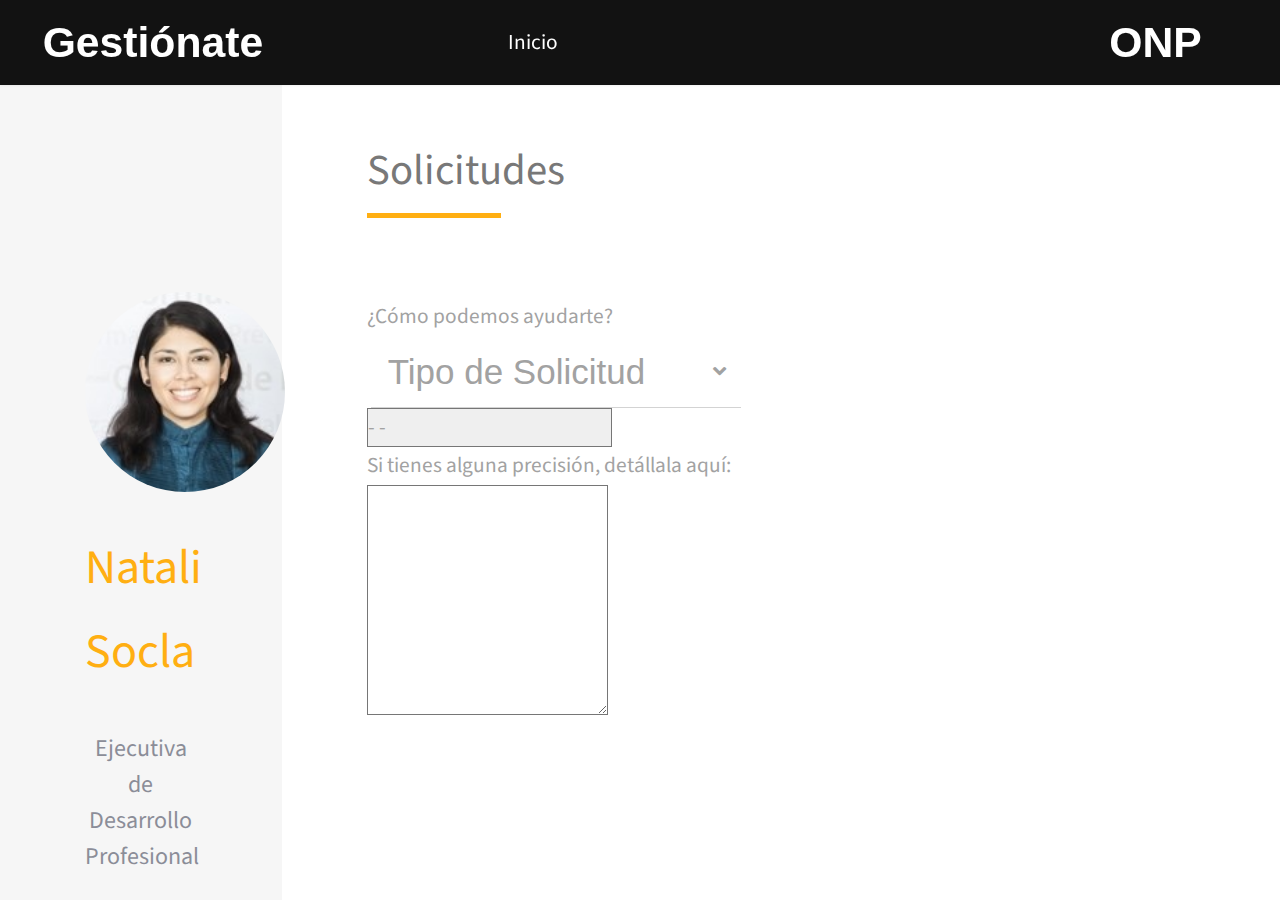
==== commit d3f936f7: "iniciando sprint 2" ====
--- a/solicitud.html
+++ b/solicitud.html
@@ -8,6 +8,7 @@
 	<head>
 		<title>MI HOME ONP</title>
 		<meta charset="utf-8" />
+		<meta http-equiv="X-UA-Compatible" content="IE=edge">
 		<meta name="viewport" content="width=device-width, initial-scale=1, user-scalable=no" />
 		<link rel="stylesheet" href="assets/css/main.css" />
 	</head>
@@ -38,25 +39,49 @@
 		<!-- Main -->
 		<div id="main" >
 			<!-- One -->
-			<h1>Capacitaciones</h1>
-			<hr size=1 style="margin-right: 80%;">
-			<br><br>
-			<div class="row">
-			<article>
-				<a href="http://e-learning.onp.gob.pe/" target="_blank" class="image fit thumb"><img src="images/elearning.jpeg" alt="" /></a>
-				<p style="text-align: center;">E-learning ONP</p>
-			</article>
-			<article style="width: 178px;">
-			</article>
-			<article>
-				<a href="images/fulls/02.jpg" class="image fit thumb"><img src="images/servir.jpeg" alt="" /></a>
-				<p style="text-align: center;">SISCA - SERVIR</p>
-			</article>
-			<article style="width: 178px;">
-			</article>
-			<article>
-				<a href="images/fulls/03.jpg" class="image fit thumb"><img src="images/capas.jpeg" alt="" /></a>
-				<p style="text-align: center;">Capacitaciones<br>Disponibles</p>
+			<h1>Solicitudes</h1>
+			<hr size=1 style="margin-right: 85%;">
+			<br>
+			<div class="row">		
+				<article>
+					<form method="post" action="#">
+						<label for="department">¿Cómo podemos ayudarte?</label><br>
+						<ul class="lista">	  
+							<!-- Pregunta 2 -->
+							<li class="pregunta" data-resp_id="resp_2">
+								<span>Tipo de Solicitud</span>
+								<i class="ico_resp fas fa-angle-down"></i>
+							</li>
+							<li class="respuesta" id="resp_2">
+								<span id="sp_resp_2">Constancia de Trabajo<br>Certificado de trabajo<br>Seguro de Vida<br>Seguro para Prácticas<br>SCTR<BR></span>
+							</li>
+						  </ul>
+				<div class="content">
+					
+								<div class="field">
+								
+								<select name="department" id="department">
+									
+									<option value="">-  -</option>
+									<option value="1">Constancia de Trabajo</option>
+									<option value="2">Certificado de trabajo</option>
+									<option value="3">Retención de 5ta Categoria</option>
+									<option value="4">Retención de 4ta Categoria</option>
+									<i class="ico_resp fas fa-angle-down"></i>
+								</select>
+							</div>
+							
+							<div class="field">
+								<label for="message">Si tienes alguna precisión, detállala aquí:</label><br>
+								<textarea name="message" id="message" rows="6"></textarea>
+							</div>
+							</div>
+							</div>
+						<ul class="actions">
+							<li><input type="submit" name="submit" id="submit" value="Enviar Solicitud" /></li>
+						</ul>
+					</form>
+				</div>
 			</article>
 		</div>
 
@@ -76,5 +101,12 @@
 			<script src="assets/js/util.js"></script>
 			<script src="assets/js/main.js"></script>
 
+		<!-- JQuery -->
+		<script src="https://code.jquery.com/jquery-3.3.1.min.js" integrity="sha256-FgpCb/KJQlLNfOu91ta32o/NMZxltwRo8QtmkMRdAu8=" crossorigin="anonymous"></script>
+		<!-- Script para controlar la lista de preguntas -->
+		<script src="assets/js/script.js"></script>
+		<!-- FontAwesome -->
+		<link rel="stylesheet" href="https://use.fontawesome.com/releases/v5.5.0/css/all.css" integrity="sha384-B4dIYHKNBt8Bc12p+WXckhzcICo0wtJAoU8YZTY5qE0Id1GSseTk6S+L3BlXeVIU" crossorigin="anonymous">
+
 	</body>
 </html>--- a/assets/css/main.css
+++ b/assets/css/main.css
@@ -2290,4 +2290,56 @@
 			border-color: #e7e7e7 !important;
 			color: #b2b2b2 !important;
 			cursor: default;
-		}+		}
+
+
+		.lista{
+			background: white;
+			max-width: 98%;
+			margin: auto;
+			border-radius: 10px;
+			list-style: none;
+			font-size: 35px;
+			font-family: Arial, Helvetica, sans-serif;
+		  }
+		  .pregunta{
+			padding: 17px;
+			border-bottom: 1px solid lightgrey;
+			cursor: pointer;
+			display: flex;
+			justify-content: space-between;
+			align-items: center;
+			padding-right: 15px;
+		  }
+		  .pregunta i{
+			font-size: 21px;
+			transition: .3s;
+		  }
+		  .pregunta span{
+			transition: .3s;
+		  }
+		  .pregunta:hover span{
+			margin-left: 15px;
+		  }
+		  .pregunta:last-child{
+			border: none;
+		  }
+		  .respuesta{
+			text-align: justify;
+			background: #f3f3f3;
+			height: 0;
+			overflow: hidden;
+			transition: .5s;
+			padding: 0 14px;
+		  }
+		  /* Estilos para una pregunta seleccionada */
+		  .resp_act{
+			padding-top: 2px;
+			padding-bottom: 7px;
+			border-bottom: 1px solid lightgrey;
+		  }
+		  .ico_resp_act{
+			transform: rotate(180deg);
+		  }
+		  
+		  